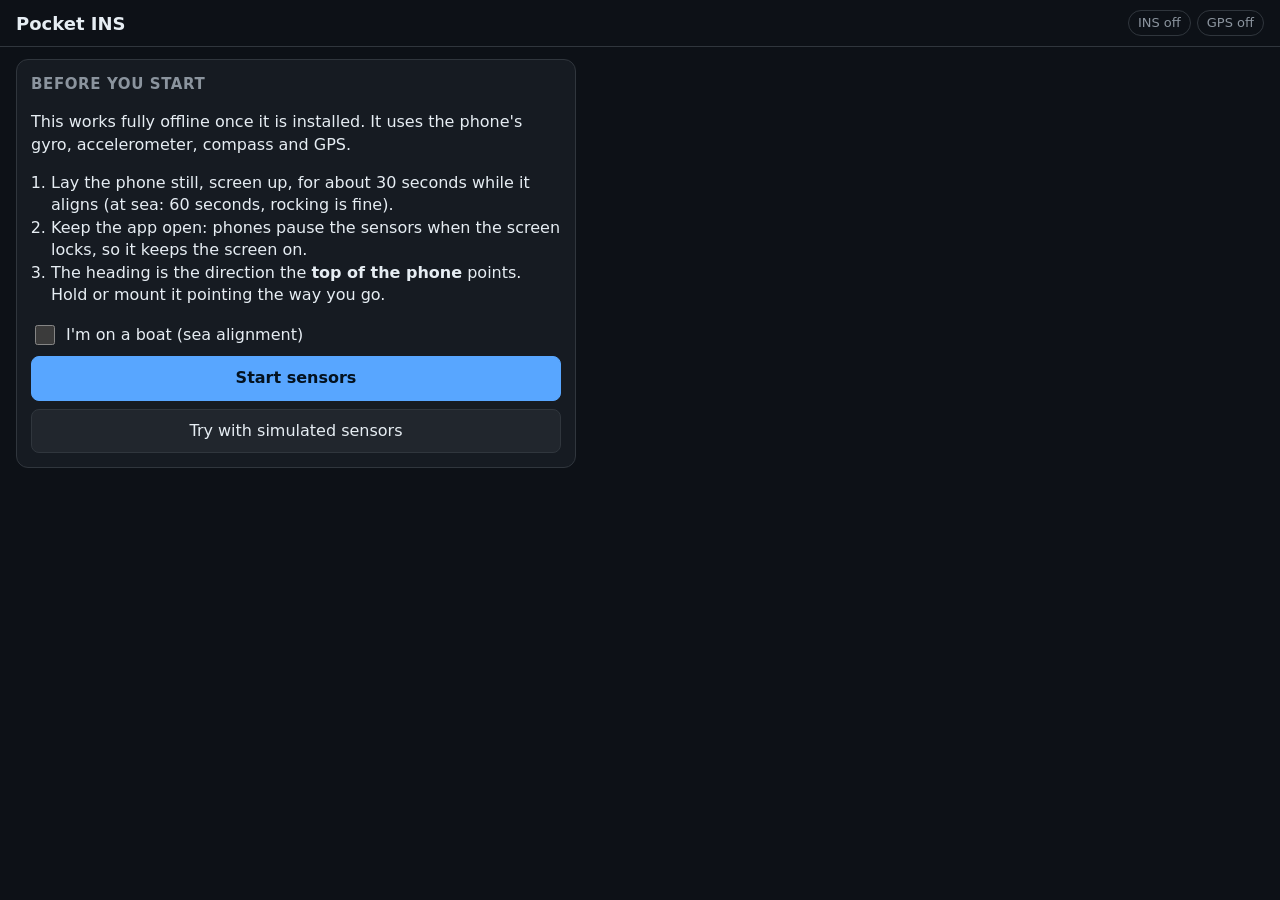
==== phone/index.html @ d382764e "Add Pocket INS: the inertial navigation as an offline phone web app Port of app/ins.py and the dead " ====
<!doctype html>
<html lang="en">
<head>
<meta charset="utf-8">
<meta name="viewport" content="width=device-width, initial-scale=1, viewport-fit=cover">
<title>Pocket INS</title>
<meta name="description" content="Offline inertial navigation with GPS spoof checks, using the phone's own sensors.">
<meta name="theme-color" content="#0d1117">
<meta name="apple-mobile-web-app-capable" content="yes">
<meta name="mobile-web-app-capable" content="yes">
<meta name="apple-mobile-web-app-status-bar-style" content="black-translucent">
<meta name="apple-mobile-web-app-title" content="Pocket INS">
<link rel="manifest" href="manifest.webmanifest">
<link rel="icon" href="icons/icon.svg" type="image/svg+xml">
<link rel="apple-touch-icon" href="icons/apple-touch-icon.png">
<link rel="stylesheet" href="style.css">
</head>
<body>
<header>
  <h1>Pocket INS</h1>
  <div class="chips">
    <span id="chip-ins" class="chip">INS off</span>
    <span id="chip-gps" class="chip">GPS off</span>
  </div>
</header>

<section id="start" class="card start">
  <h2>Before you start</h2>
  <p>This works fully offline once it is installed. It uses the phone's gyro, accelerometer, compass and GPS.</p>
  <ol>
    <li>Lay the phone still, screen up, for about 30 seconds while it aligns (at sea: 60 seconds, rocking is fine).</li>
    <li>Keep the app open: phones pause the sensors when the screen locks, so it keeps the screen on.</li>
    <li>The heading is the direction the <b>top of the phone</b> points. Hold or mount it pointing the way you go.</li>
  </ol>
  <label class="row"><input type="checkbox" id="start-sea"> I'm on a boat (sea alignment)</label>
  <button id="btn-start" class="primary">Start sensors</button>
  <button id="btn-demo" class="ghost">Try with simulated sensors</button>
  <p id="start-err" class="err hidden"></p>
</section>

<main id="main" class="hidden">
  <section id="alert" class="card alert hidden">
    <h2>GPS looks wrong</h2>
    <ul id="alert-reasons"></ul>
    <p id="alert-action"></p>
    <button id="btn-trust" class="ghost">Trust GPS for 30 minutes</button>
  </section>

  <section class="card heading-card">
    <div class="rose-wrap">
      <svg id="rose" viewBox="-100 -100 200 200" aria-hidden="true">
        <g id="rose-dial">
          <circle r="92" class="ring"/>
          <g id="ticks"></g>
          <text y="-66" class="card-n">N</text><text x="68" y="6" class="card-l">E</text>
          <text y="76" class="card-l">S</text><text x="-68" y="6" class="card-l">W</text>
          <g id="wp-mark" class="hidden"><path d="M0,-92 L7,-78 L-7,-78 Z" class="wp-arrow"/></g>
        </g>
        <path d="M0,-98 L8,-84 L-8,-84 Z" class="lubber"/>
      </svg>
      <div class="rose-center">
        <div id="hdg" class="hdg">---°</div>
        <div id="hdg-src" class="muted small">no heading yet</div>
      </div>
    </div>
    <div id="align-bar" class="bar hidden"><div id="align-fill"></div><span id="align-text"></span></div>
    <div class="grid3 small">
      <div><span class="muted">Turn</span><br><b id="turn">-</b></div>
      <div><span class="muted">Tilt</span><br><b id="tilt">-</b></div>
      <div><span class="muted">Compass</span><br><b id="comp">-</b></div>
    </div>
  </section>

  <section class="card">
    <h2>Position</h2>
    <div id="pos" class="pos">waiting for GPS</div>
    <div id="pos-dec" class="muted small"></div>
    <div id="pos-src" class="small"></div>
    <div class="grid3 small">
      <div><span class="muted">Speed</span><br><b id="spd">-</b></div>
      <div><span class="muted">Course</span><br><b id="crs">-</b></div>
      <div><span class="muted">Steps</span><br><b id="steps">0</b></div>
    </div>
  </section>

  <section class="card">
    <h2>Dead reckoning</h2>
    <div class="seg" id="mode-seg">
      <button data-mode="foot">On foot</button><button data-mode="boat">Boat</button><button data-mode="off">Off</button>
    </div>
    <p class="muted small" id="mode-help"></p>
    <div id="boat-box" class="hidden">
      <div class="row">
        <input id="boat-speed" type="number" inputmode="decimal" placeholder="Speed (knots)">
        <input id="boat-course" type="number" inputmode="numeric" placeholder="Course (°)">
      </div>
      <button id="btn-boat" class="ghost">Use this speed and course</button>
      <button id="btn-boat-gps" class="ghost">Use last GPS speed and course</button>
    </div>
    <div class="row">
      <input id="pos-in" type="text" placeholder="I'm here: 52 22.2 N 4 53.4 E" autocomplete="off">
      <button id="btn-pos" class="ghost">Set</button>
    </div>
    <p id="pos-err" class="err hidden"></p>
  </section>

  <section class="card">
    <h2>Inertial unit</h2>
    <div class="row">
      <button id="btn-realign" class="ghost">Realign (hold still)</button>
      <label class="row small"><input type="checkbox" id="sea"> At sea</label>
    </div>
    <div class="row">
      <input id="hdg-in" type="number" inputmode="numeric" placeholder="Heading from a steering compass (°)">
      <button id="btn-hdg" class="ghost">Set</button>
    </div>
    <p class="muted small" id="ins-detail"></p>
  </section>

  <section class="card">
    <h2>Waypoints</h2>
    <div class="row">
      <input id="wp-name" type="text" placeholder="Name" autocomplete="off">
      <button id="btn-wp" class="ghost">Save here</button>
    </div>
    <div class="row">
      <input id="wp-coords" type="text" placeholder="or type coordinates" autocomplete="off">
      <button id="btn-wp-typed" class="ghost">Add</button>
    </div>
    <ul id="wps" class="wps"></ul>
  </section>

  <section class="card">
    <h2>Settings</h2>
    <label class="field">Magnetic variation (° east +, west −)
      <input id="set-decl" type="number" inputmode="decimal" step="0.1">
    </label>
    <p class="muted small">The phone compass points to magnetic north. Look up the variation on a chart or map for your area (the Netherlands is about +2°).</p>
    <label class="field">Step length (m, learns itself from GPS)
      <input id="set-step" type="number" inputmode="decimal" step="0.01">
    </label>
    <label class="field">When GPS looks wrong
      <select id="set-action">
        <option value="switch">Stop using it, carry on by dead reckoning</option>
        <option value="warn">Only warn me</option>
      </select>
    </label>
    <label class="row"><input type="checkbox" id="set-night"> Red night mode (keeps your night vision)</label>
    <div class="row">
      <button id="btn-gpx" class="ghost">Export track (GPX)</button>
      <button id="btn-clear" class="ghost">Clear track</button>
    </div>
    <p class="muted small" id="wake"></p>
  </section>

  <section class="card muted small">
    <h2>What this can and cannot do</h2>
    <p>A phone gyro drifts tens of degrees per hour, so it cannot measure position on its own like an airliner's INS. It keeps a steady heading through turns, rolling and nearby magnets, and checks every GPS fix against what the sensors felt: sudden jumps, speed changes nothing pushed, turns the gyro didn't feel, steps while GPS says you stand still.</p>
    <p>Position without GPS is speed × heading (at sea) or steps × step length (on foot). It does not know the current or leeway, so the uncertainty grows over time. A slow, steady drag of the GPS position can look like normal movement and is only caught once it exceeds that uncertainty.</p>
  </section>
</main>

<script type="module" src="app.js"></script>
</body>
</html>
---- phone/style.css ----
:root {
  --bg: #0d1117; --card: #161b22; --line: #30363d; --text: #e6edf3; --muted: #8b949e;
  --accent: #58a6ff; --ok: #3fb950; --warn: #d29922; --bad: #f85149; --btn: #21262d;
  color-scheme: dark;
}
:root[data-night="1"] { --bg: #000; --card: #0a0000; --line: #3a0d0d; --text: #ff5a4a; --muted: #a8382e; --accent: #ff5a4a; --ok: #ff5a4a; --warn: #ff5a4a; --btn: #1a0505; }
* { box-sizing: border-box; }
html, body { margin: 0; background: var(--bg); color: var(--text); font: 16px/1.4 system-ui, -apple-system, "Segoe UI", Roboto, sans-serif; }
body { padding: env(safe-area-inset-top) 0 calc(24px + env(safe-area-inset-bottom)); -webkit-text-size-adjust: 100%; }
header { position: sticky; top: 0; z-index: 2; display: flex; align-items: center; justify-content: space-between; gap: 8px;
  padding: 10px 16px; background: var(--bg); border-bottom: 1px solid var(--line); }
h1 { font-size: 18px; margin: 0; }
h2 { font-size: 15px; margin: 0 0 8px; color: var(--muted); font-weight: 600; text-transform: uppercase; letter-spacing: .04em; }
.chips { display: flex; gap: 6px; }
.chip { font-size: 13px; padding: 3px 9px; border-radius: 999px; border: 1px solid var(--line); color: var(--muted); white-space: nowrap; }
.chip.ok { color: var(--ok); border-color: var(--ok); }
.chip.warn { color: var(--warn); border-color: var(--warn); }
.chip.bad { color: #fff; background: var(--bad); border-color: var(--bad); }
main, .start { max-width: 560px; margin: 0 auto; }
.card { background: var(--card); border: 1px solid var(--line); border-radius: 12px; margin: 12px 16px; padding: 14px; }
.card.alert { border-color: var(--bad); background: #2a1215; }
.card.alert h2 { color: var(--bad); }
.start ol { padding-left: 20px; }
.hidden { display: none !important; }
.muted { color: var(--muted); }
.small { font-size: 13px; }
.err { color: var(--bad); }
button { font: inherit; color: var(--text); background: var(--btn); border: 1px solid var(--line); border-radius: 8px; padding: 10px 12px; min-height: 44px; cursor: pointer; }
button.primary { background: var(--accent); color: #04121f; border-color: var(--accent); font-weight: 600; width: 100%; margin-top: 8px; }
button.ghost { margin-top: 6px; }
.start button { width: 100%; margin-top: 8px; }
input, select { font: inherit; color: var(--text); background: var(--bg); border: 1px solid var(--line); border-radius: 8px; padding: 10px; min-height: 44px; width: 100%; min-width: 0; }
input[type=checkbox], .row > input[type=checkbox] { flex: none; width: 20px; height: 20px; min-height: 0; }
.row { display: flex; gap: 8px; align-items: center; margin-top: 8px; }
.row > input { flex: 1; }
.row > button { flex: none; margin-top: 0; }
label.row { margin-top: 10px; }
.field { display: block; margin-top: 10px; font-size: 14px; }
.field input, .field select { margin-top: 4px; }
.seg { display: flex; border: 1px solid var(--line); border-radius: 8px; overflow: hidden; }
.seg button { flex: 1; border: 0; border-radius: 0; background: transparent; }
.seg button.on { background: var(--accent); color: #04121f; font-weight: 600; }
.grid3 { display: grid; grid-template-columns: repeat(3, 1fr); gap: 8px; margin-top: 10px; text-align: center; }
.rose-wrap { position: relative; width: min(78vw, 300px); margin: 0 auto; aspect-ratio: 1; }
#rose { width: 100%; height: 100%; display: block; }
#rose-dial { transition: transform .15s linear; }
.ring { fill: none; stroke: var(--line); stroke-width: 2; }
.tick { stroke: var(--muted); stroke-width: 1; }
.tick.major { stroke: var(--text); stroke-width: 2; }
.card-n, .card-l { font-size: 16px; text-anchor: middle; fill: var(--muted); font-weight: 700; }
.card-n { fill: var(--bad); }
.lubber { fill: var(--accent); }
.wp-arrow { fill: var(--ok); }
.rose-center { position: absolute; inset: 0; display: flex; flex-direction: column; align-items: center; justify-content: center; text-align: center; pointer-events: none; }
.hdg { font-size: 48px; font-weight: 700; font-variant-numeric: tabular-nums; }
.bar { position: relative; height: 26px; border-radius: 6px; background: var(--bg); border: 1px solid var(--line); overflow: hidden; margin-top: 10px; }
#align-fill { height: 100%; width: 0; background: var(--warn); opacity: .5; transition: width .3s; }
#align-text { position: absolute; inset: 0; display: flex; align-items: center; justify-content: center; font-size: 13px; }
.pos { font-size: 22px; font-weight: 600; font-variant-numeric: tabular-nums; word-break: break-word; }
.wps { list-style: none; padding: 0; margin: 10px 0 0; }
.wps li { display: flex; align-items: center; gap: 10px; padding: 8px 0; border-top: 1px solid var(--line); }
.wps li.sel { color: var(--ok); }
.wps .wp-main { flex: 1; min-width: 0; }
.wps .wp-name { font-weight: 600; overflow: hidden; text-overflow: ellipsis; white-space: nowrap; }
.wps button { min-height: 36px; padding: 6px 10px; font-size: 13px; }
.arrow { display: inline-block; width: 28px; text-align: center; font-size: 22px; }
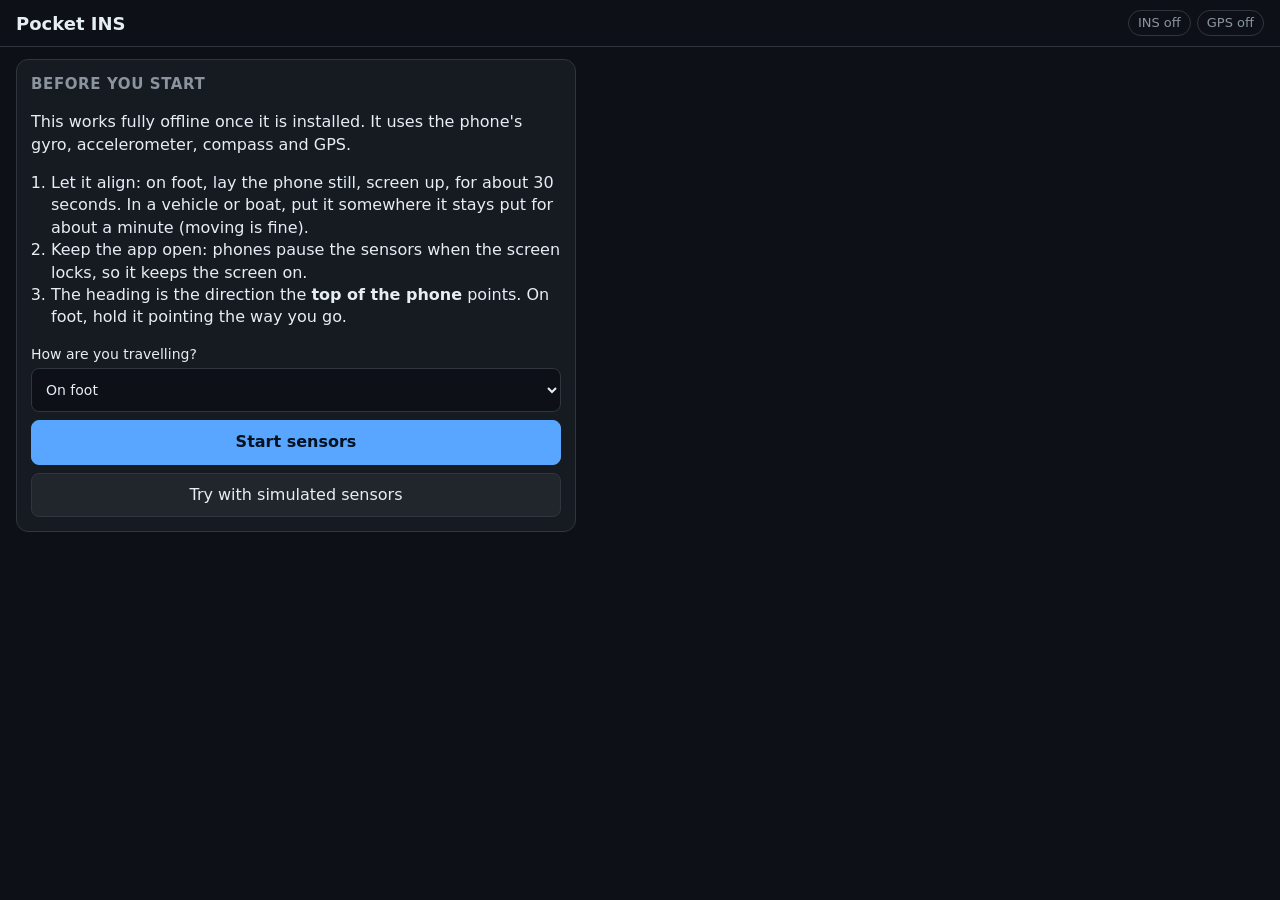
==== commit 9e44ee08: "Pocket INS: bike, car/train, plane modes, trip distance, speed from positions Travel mode sets the a" ====
--- a/phone/index.html
+++ b/phone/index.html
@@ -28,11 +28,16 @@
   <h2>Before you start</h2>
   <p>This works fully offline once it is installed. It uses the phone's gyro, accelerometer, compass and GPS.</p>
   <ol>
-    <li>Lay the phone still, screen up, for about 30 seconds while it aligns (at sea: 60 seconds, rocking is fine).</li>
+    <li>Let it align: on foot, lay the phone still, screen up, for about 30 seconds. In a vehicle or boat, put it somewhere it stays put for about a minute (moving is fine).</li>
     <li>Keep the app open: phones pause the sensors when the screen locks, so it keeps the screen on.</li>
-    <li>The heading is the direction the <b>top of the phone</b> points. Hold or mount it pointing the way you go.</li>
+    <li>The heading is the direction the <b>top of the phone</b> points. On foot, hold it pointing the way you go.</li>
   </ol>
-  <label class="row"><input type="checkbox" id="start-sea"> I'm on a boat (sea alignment)</label>
+  <label class="field">How are you travelling?
+    <select id="start-mode">
+      <option value="foot">On foot</option><option value="bike">Bike</option><option value="car">Car, train or bus</option>
+      <option value="boat">Boat</option><option value="plane">Plane</option>
+    </select>
+  </label>
   <button id="btn-start" class="primary">Start sensors</button>
   <button id="btn-demo" class="ghost">Try with simulated sensors</button>
   <p id="start-err" class="err hidden"></p>
@@ -81,12 +86,14 @@
       <div><span class="muted">Course</span><br><b id="crs">-</b></div>
       <div><span class="muted">Steps</span><br><b id="steps">0</b></div>
     </div>
+    <div class="row small"><span class="muted">Trip</span> <b id="trip">0 m</b><span style="flex:1"></span><button id="btn-trip" class="ghost">Reset trip</button></div>
   </section>
 
   <section class="card">
     <h2>Dead reckoning</h2>
     <div class="seg" id="mode-seg">
-      <button data-mode="foot">On foot</button><button data-mode="boat">Boat</button><button data-mode="off">Off</button>
+      <button data-mode="foot">On foot</button><button data-mode="bike">Bike</button><button data-mode="car">Car / train</button>
+      <button data-mode="boat">Boat</button><button data-mode="plane">Plane</button><button data-mode="off">Off</button>
     </div>
     <p class="muted small" id="mode-help"></p>
     <div id="boat-box" class="hidden">
@@ -108,7 +115,6 @@
     <h2>Inertial unit</h2>
     <div class="row">
       <button id="btn-realign" class="ghost">Realign (hold still)</button>
-      <label class="row small"><input type="checkbox" id="sea"> At sea</label>
     </div>
     <div class="row">
       <input id="hdg-in" type="number" inputmode="numeric" placeholder="Heading from a steering compass (°)">
@@ -156,7 +162,7 @@
   <section class="card muted small">
     <h2>What this can and cannot do</h2>
     <p>A phone gyro drifts tens of degrees per hour, so it cannot measure position on its own like an airliner's INS. It keeps a steady heading through turns, rolling and nearby magnets, and checks every GPS fix against what the sensors felt: sudden jumps, speed changes nothing pushed, turns the gyro didn't feel, steps while GPS says you stand still.</p>
-    <p>Position without GPS is speed × heading (at sea) or steps × step length (on foot). It does not know the current or leeway, so the uncertainty grows over time. A slow, steady drag of the GPS position can look like normal movement and is only caught once it exceeds that uncertainty.</p>
+    <p>Position without GPS is speed × course (bike, car, boat, plane) or steps × step length (on foot). It does not know the current, wind or speed changes, so the uncertainty grows over time. A slow, steady drag of the GPS position can look like normal movement and is only caught once it exceeds that uncertainty.</p>
   </section>
 </main>
 
--- a/phone/style.css
+++ b/phone/style.css
@@ -37,8 +37,8 @@
 label.row { margin-top: 10px; }
 .field { display: block; margin-top: 10px; font-size: 14px; }
 .field input, .field select { margin-top: 4px; }
-.seg { display: flex; border: 1px solid var(--line); border-radius: 8px; overflow: hidden; }
-.seg button { flex: 1; border: 0; border-radius: 0; background: transparent; }
+.seg { display: grid; grid-template-columns: repeat(3, 1fr); border: 1px solid var(--line); border-radius: 8px; overflow: hidden; }
+.seg button { border: 0; padding: 8px 4px; font-size: 14px; border-radius: 0; background: transparent; }
 .seg button.on { background: var(--accent); color: #04121f; font-weight: 600; }
 .grid3 { display: grid; grid-template-columns: repeat(3, 1fr); gap: 8px; margin-top: 10px; text-align: center; }
 .rose-wrap { position: relative; width: min(78vw, 300px); margin: 0 auto; aspect-ratio: 1; }
